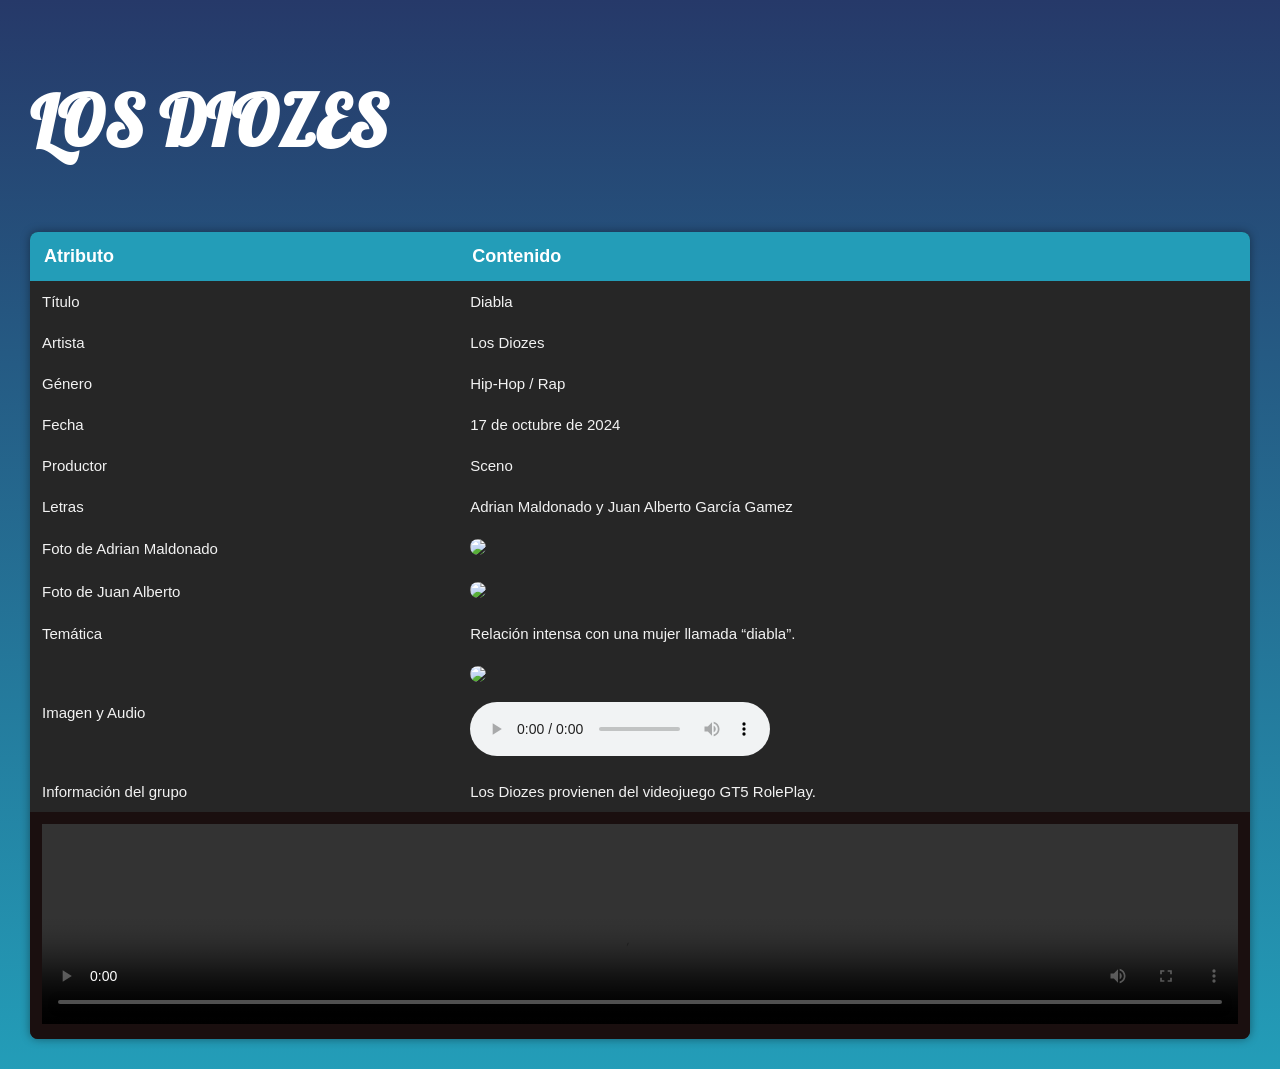
==== cancion.html @ 00b1f674 "Add files via upload" ====
<!DOCTYPE html>
<html lang="es">

<head>
    <meta charset="UTF-8">
    <meta name="viewport" content="width=device-width, initial-scale=1.0">
    <title>Spotify prueba gratuita</title>

    <style>
        @import url('https://fonts.googleapis.com/css2?family=Lobster&family=Oswald:wght@200..700&display=swap');

        h1,
        h2,
        h3,
        h4,
        h5,
        h6 {
            color: white;
            font-family: "Lobster";
            font-size: 70px;
        }

        p {
            color: white;
        }

        #titulo {
            text-align: center;
        }


        #titulo_imagen {
            display: flex;
            justify-content: space-between;
        }

        a {
            text-decoration: none;
            color: rgb(158, 112, 158);
            font-family: "Lobster";
        }

        body {
            font-family: Arial, sans-serif;
            color: #f2f2f2;
            padding: 20px;
            margin: 10px;
            background-repeat: no-repeat;
            min-height: 100vh;
            background: linear-gradient(#263969, #239DB8);
        }

        table {
            width: 100%;
            border-collapse: collapse;
            background: #262626;
            border-radius: 8px;
            overflow: hidden;
            box-shadow: 0 0 10px rgba(0, 0, 0, 0.4);
            margin-top: 20px;
        }

        thead {
            background: #239DB8;
            border: none;
        }

        thead th {
            padding: 14px;
            font-size: 18px;
            text-align: left;
            color: #ffffff;
            border: none;
        }

        tbody td {
            padding: 12px;
            border-bottom: 1px solid #3a3a3a;
            font-size: 15px;
            border: none;
        }

        tbody tr:hover {
            background: #333333;
            border: none;
        }

        tbody tr:last-child td {
            border: none;
        }

        .img-gris {
            background: #9b9494;
            height: 150px;
        }

        .linea {
            background: #000;
            height: 3px;
        }

        .img-roja {
            background: #e47e7e;
            width: 120px;
            height: 90px;
            border-radius: 10px;
        }

        .audio-box {
            background: #fff;
            border: 1px solid #ccc;
            height: 50px;
            text-align: center;
        }

        .video-box {
            background: #1a0f0f;
            height: 200px;
        }

        img {
            max-width: 250px;
            border-radius: 20px;
        }
    </style>
</head>

<body>

    <div id="titulo_imagen">

        <h1 id="titulo">LOS DIOZES</h1>

        <img src="./imagenes/imagen 2 diabla.jpg" alt="">

    </div>


    <table>

        <thead>
            <tr>
                <th>Atributo</th>
                <th>Contenido</th>
            </tr>
        </thead>

        <tbody>



            <tr>
                <td>Título</td>
                <td>Diabla</td>
            </tr>

            <tr>
                <td>Artista</td>
                <td>Los Diozes</td>
            </tr>

            <tr>
                <td>Género</td>
                <td>Hip-Hop / Rap</td>
            </tr>

            <tr>
                <td>Fecha</td>
                <td>17 de octubre de 2024</td>
            </tr>

            <tr>
                <td>Productor</td>
                <td>Sceno</td>
            </tr>

            <tr>
                <td>Letras</td>
                <td>Adrian Maldonado y Juan Alberto García Gamez</td>
            </tr>

            <tr>
                <td>Foto de Adrian Maldonado</td>
                <td><img src="./images/adrian maldonado.webp"></td>
            </tr>

            <tr>
                <td>Foto de Juan Alberto</td>
                <td><img src="./images/illojuan imagen.png"></td>
            </tr>

            <tr>
                <td>Temática</td>
                <td>Relación intensa con una mujer llamada “diabla”.</td>
            </tr>

            
            <tr>
                <td>Imagen y Audio</td>
                <td>
                    <img src="./images/Los diozes (imagen).jpg">
                    <br><br>
                    <audio controls>
                        <source src="./videos/Videoclip Diozes.mp4" type="audio/mpeg">
                    </audio>
                </td>
            </tr>

            <tr>
                <td>Información del grupo</td>
                <td>Los Diozes provienen del videojuego GT5 RolePlay.</td>
            </tr>

           
            <tr>
                <td colspan="2" class="video-box">
                    <video controls style="width:100%; height:100%;">
                        <source src="./videos/Videoclip Diozes.mp4" type="video/mp4">
                    </video>
                </td>
            </tr>

        </tbody>
    </table>

</body>

</html>
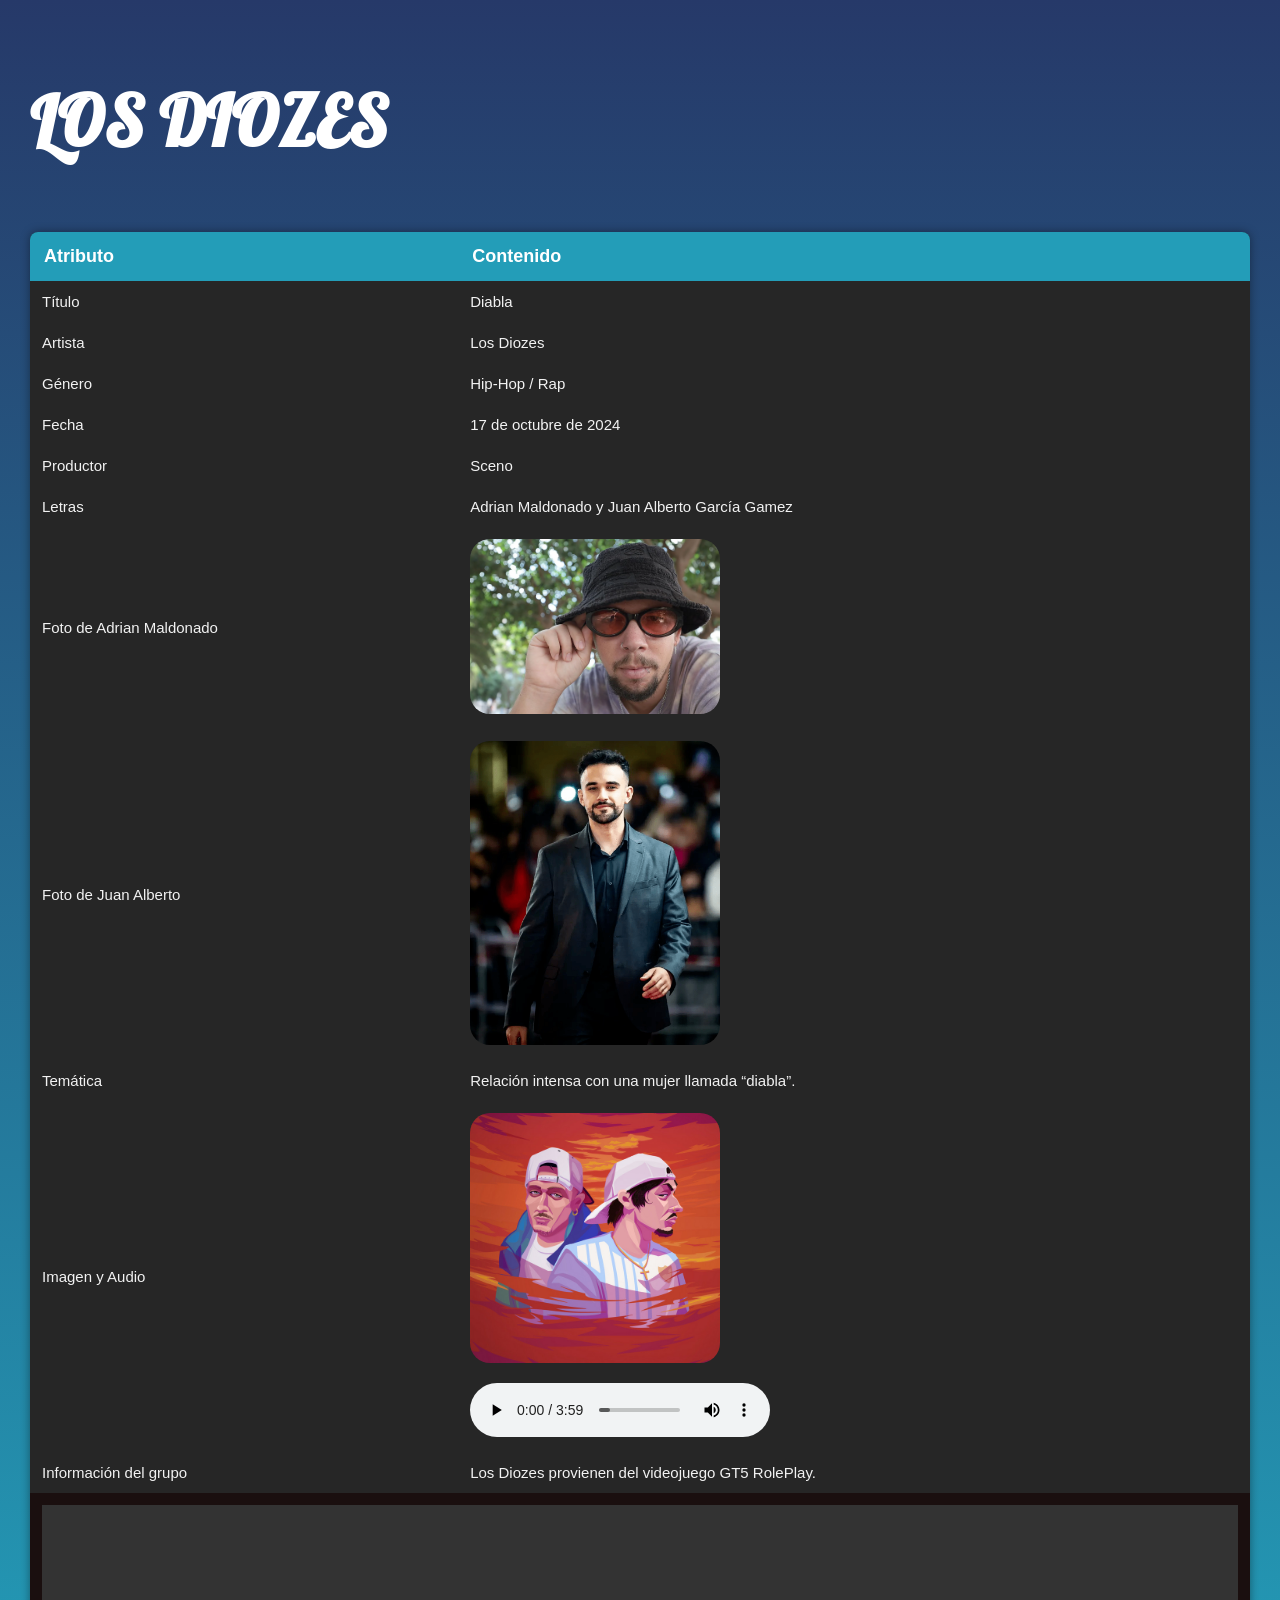
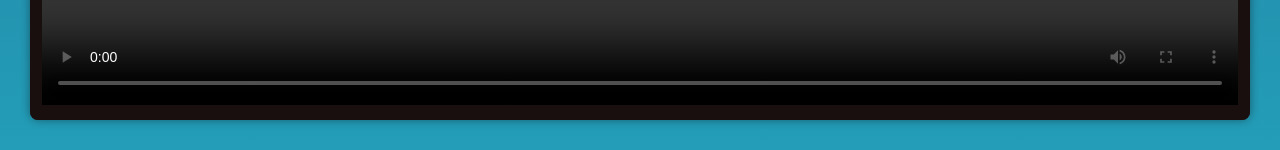
==== commit 72959c40: "Add files via upload" ====
--- a/cancion.html
+++ b/cancion.html
@@ -181,12 +181,12 @@
 
             <tr>
                 <td>Foto de Adrian Maldonado</td>
-                <td><img src="./images/adrian maldonado.webp"></td>
+                <td><img src="assets/images/adrian maldonado.webp""></td>
             </tr>
 
             <tr>
                 <td>Foto de Juan Alberto</td>
-                <td><img src="./images/illojuan imagen.png"></td>
+                <td><img src="assets/images/illojuan imagen.png"></td>
             </tr>
 
             <tr>
@@ -198,10 +198,10 @@
             <tr>
                 <td>Imagen y Audio</td>
                 <td>
-                    <img src="./images/Los diozes (imagen).jpg">
+                    <img src="./assets/images/Los diozes (imagen).jpg">
                     <br><br>
                     <audio controls>
-                        <source src="./videos/Videoclip Diozes.mp4" type="audio/mpeg">
+                        <source src="./assets/videos/Diabla.mp3" type="audio/mpeg">
                     </audio>
                 </td>
             </tr>
@@ -215,7 +215,7 @@
             <tr>
                 <td colspan="2" class="video-box">
                     <video controls style="width:100%; height:100%;">
-                        <source src="./videos/Videoclip Diozes.mp4" type="video/mp4">
+                        <source src="./assets/videos/Videoclip Diozes.mp4" type="video/mp4">
                     </video>
                 </td>
             </tr>
